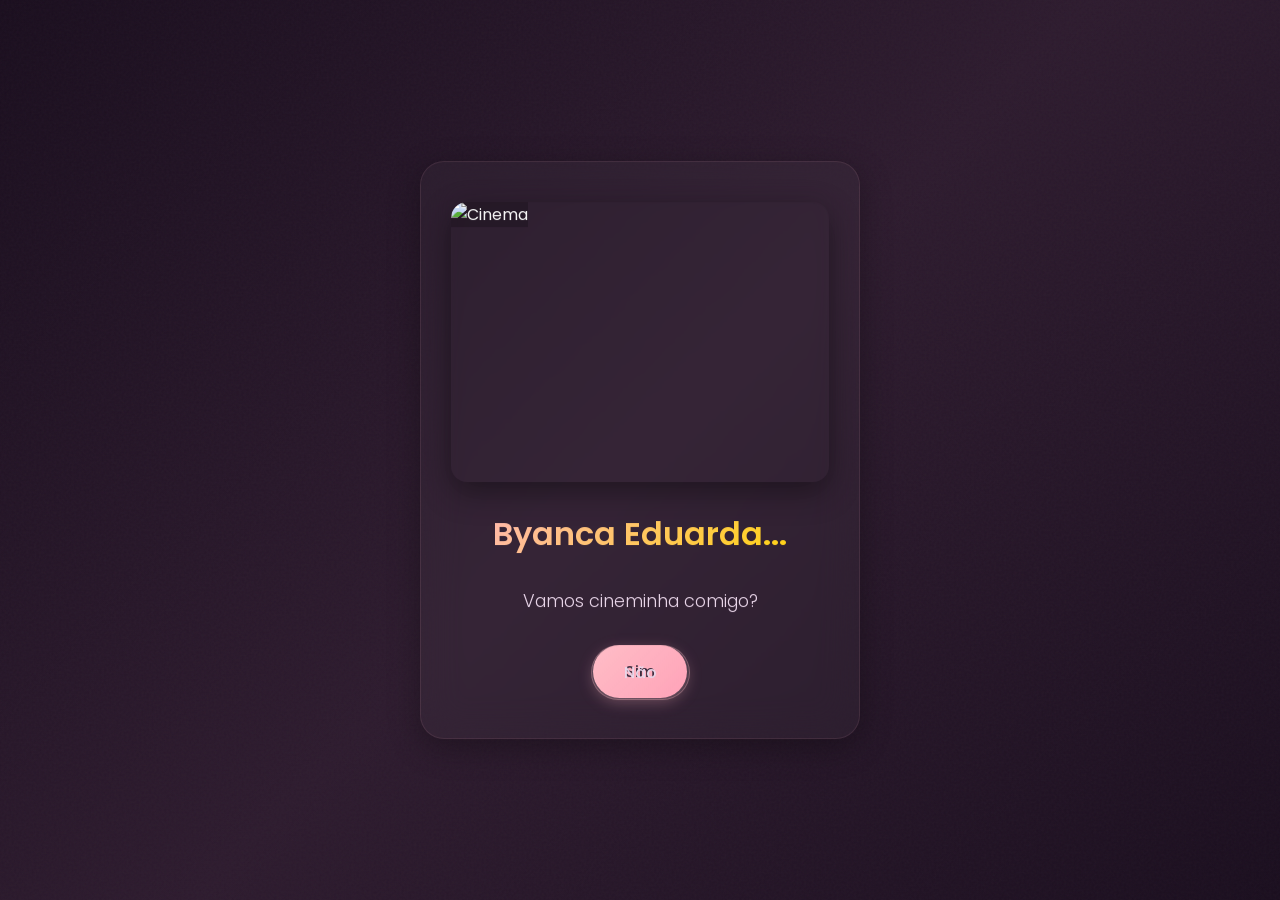
==== frontend/public/convite-cinema.html @ 3f0ec419 "auto-commit for ddc88f70-72ef-4a92-8372-09b537f8a39b" ====
<!DOCTYPE html>
<html lang="pt-BR">
<head>
    <meta charset="UTF-8">
    <meta name="viewport" content="width=device-width, initial-scale=1.0">
    <title>Convite Especial 💕</title>
    <link rel="preconnect" href="https://fonts.googleapis.com">
    <link rel="preconnect" href="https://fonts.gstatic.com" crossorigin>
    <link href="https://fonts.googleapis.com/css2?family=Poppins:wght@300;400;500;600;700&family=Caveat:wght@400;500;600;700&display=swap" rel="stylesheet">
    
    <style>
        * {
            margin: 0;
            padding: 0;
            box-sizing: border-box;
        }

        body {
            font-family: 'Poppins', sans-serif;
            background: linear-gradient(135deg, #1a0e1e 0%, #2d1b2e 50%, #1a0e1e 100%);
            color: #f5f5f5;
            min-height: 100vh;
            overflow-x: hidden;
            position: relative;
        }

        body::before {
            content: '';
            position: fixed;
            top: 0;
            left: 0;
            width: 100%;
            height: 100%;
            background-image: url("data:image/svg+xml,%3Csvg viewBox='0 0 400 400' xmlns='http://www.w3.org/2000/svg'%3E%3Cfilter id='noiseFilter'%3E%3CfeTurbulence type='fractalNoise' baseFrequency='0.9' numOctaves='4' stitchTiles='stitch'/%3E%3C/filter%3E%3Crect width='100%25' height='100%25' filter='url(%23noiseFilter)' opacity='0.03'/%3E%3C/svg%3E");
            pointer-events: none;
            z-index: 1;
        }

        .container {
            max-width: 500px;
            margin: 0 auto;
            padding: 20px;
            min-height: 100vh;
            display: flex;
            align-items: center;
            justify-content: center;
            position: relative;
            z-index: 2;
        }

        .screen {
            position: absolute;
            top: 50%;
            left: 50%;
            transform: translate(-50%, -50%);
            width: 100%;
            max-width: 500px;
            padding: 30px;
            opacity: 0;
            visibility: hidden;
            transition: opacity 0.6s ease, transform 0.6s ease, visibility 0.6s;
        }

        .screen.active {
            opacity: 1;
            visibility: visible;
            transform: translate(-50%, -50%) translateY(0);
        }

        .screen.slide-out-left {
            transform: translate(-50%, -50%) translateX(-100px);
            opacity: 0;
        }

        .screen.slide-in-right {
            transform: translate(-50%, -50%) translateX(100px);
            opacity: 0;
        }

        .screen-content {
            background: rgba(255, 255, 255, 0.03);
            backdrop-filter: blur(20px);
            border-radius: 24px;
            padding: 40px 30px;
            border: 1px solid rgba(255, 182, 193, 0.1);
            box-shadow: 0 8px 32px rgba(0, 0, 0, 0.3);
        }

        .image-container {
            width: 100%;
            height: 280px;
            margin-bottom: 30px;
            border-radius: 16px;
            overflow: hidden;
            box-shadow: 0 10px 30px rgba(0, 0, 0, 0.4);
        }

        .image-container img {
            width: 100%;
            height: 100%;
            object-fit: contain;
            background: rgba(0, 0, 0, 0.2);
        }

        h1 {
            font-size: clamp(1.5rem, 5vw, 2rem);
            font-weight: 600;
            text-align: center;
            margin-bottom: 30px;
            background: linear-gradient(135deg, #ffb6c1 0%, #ffd700 100%);
            -webkit-background-clip: text;
            -webkit-text-fill-color: transparent;
            background-clip: text;
            line-height: 1.4;
        }

        .text-content {
            font-size: clamp(1rem, 3vw, 1.1rem);
            text-align: center;
            margin-bottom: 30px;
            color: #e8d5e8;
            line-height: 1.6;
            font-weight: 300;
        }

        .button-container {
            display: flex;
            gap: 15px;
            justify-content: center;
            flex-wrap: wrap;
            margin-top: 30px;
        }

        .btn {
            padding: 14px 32px;
            font-size: 1rem;
            font-weight: 500;
            font-family: 'Poppins', sans-serif;
            border: none;
            border-radius: 50px;
            cursor: pointer;
            transition: transform 0.2s ease, box-shadow 0.2s ease;
            position: relative;
            overflow: hidden;
        }

        .btn::before {
            content: '';
            position: absolute;
            top: 50%;
            left: 50%;
            width: 0;
            height: 0;
            border-radius: 50%;
            background: rgba(255, 255, 255, 0.2);
            transform: translate(-50%, -50%);
            transition: width 0.4s ease, height 0.4s ease;
        }

        .btn:hover::before {
            width: 300px;
            height: 300px;
        }

        .btn:hover {
            transform: translateY(-3px);
            box-shadow: 0 8px 20px rgba(255, 182, 193, 0.4);
        }

        .btn:active {
            transform: translateY(-1px);
        }

        .btn-yes {
            background: linear-gradient(135deg, #ffb6c1 0%, #ff9eb5 100%);
            color: #2d1b2e;
            box-shadow: 0 4px 15px rgba(255, 182, 193, 0.3);
        }

        .btn-no {
            background: linear-gradient(135deg, rgba(255, 255, 255, 0.1) 0%, rgba(255, 255, 255, 0.05) 100%);
            color: #e8d5e8;
            border: 1px solid rgba(255, 182, 193, 0.3);
            position: absolute;
        }

        .btn-next {
            background: linear-gradient(135deg, #ffd700 0%, #ffed4e 100%);
            color: #2d1b2e;
            box-shadow: 0 4px 15px rgba(255, 215, 0, 0.3);
            min-width: 140px;
        }

        .post-it {
            background: linear-gradient(135deg, #fff9c4 0%, #fff59d 100%);
            color: #5d4037;
            padding: 20px;
            border-radius: 4px;
            margin-top: 30px;
            box-shadow: 0 4px 12px rgba(0, 0, 0, 0.2);
            font-family: 'Caveat', cursive;
            font-size: 1.1rem;
            line-height: 1.5;
            position: relative;
            transform: rotate(-1deg);
            border-top: 20px solid rgba(255, 235, 59, 0.3);
        }

        .post-it::before {
            content: '';
            position: absolute;
            top: -15px;
            left: 50%;
            transform: translateX(-50%);
            width: 60px;
            height: 20px;
            background: rgba(255, 224, 130, 0.5);
            border-radius: 2px;
        }

        .confetti {
            position: fixed;
            width: 10px;
            height: 10px;
            background: #ffb6c1;
            position: absolute;
            animation: confetti-fall 3s linear forwards;
            z-index: 1000;
        }

        @keyframes confetti-fall {
            to {
                transform: translateY(100vh) rotate(360deg);
                opacity: 0;
            }
        }

        .heart {
            position: fixed;
            font-size: 30px;
            animation: heart-float 4s ease-in forwards;
            z-index: 1000;
            pointer-events: none;
        }

        @keyframes heart-float {
            0% {
                transform: translateY(0) scale(0);
                opacity: 1;
            }
            50% {
                transform: translateY(-200px) scale(1);
                opacity: 1;
            }
            100% {
                transform: translateY(-400px) scale(0);
                opacity: 0;
            }
        }

        .success-message {
            text-align: center;
            font-size: 3rem;
            color: #ffb6c1;
            margin-top: 20px;
            opacity: 0;
            transition: opacity 0.5s ease;
        }

        .success-message.show {
            opacity: 1;
        }

        @media (max-width: 480px) {
            .container {
                padding: 15px;
            }

            .screen-content {
                padding: 30px 20px;
            }

            .image-container {
                height: 220px;
            }

            .btn {
                padding: 12px 24px;
                font-size: 0.95rem;
            }

            .post-it {
                font-size: 1rem;
                padding: 18px;
            }
        }
    </style>
</head>
<body>
    <div class="container">
        <!-- Screen 1 -->
        <div class="screen active" id="screen1">
            <div class="screen-content">
                <div class="image-container">
                    <img src="https://customer-assets.emergentagent.com/job_efd1aa61-243b-4311-99b2-5c971d65bdc2/artifacts/mk8tixig_cineflix.webp" alt="Cinema" data-testid="cinema-image">
                </div>
                <h1 data-testid="screen1-title">Byanca Eduarda...</h1>
                <p class="text-content" data-testid="screen1-text">Vamos cineminha comigo?</p>
                <div class="button-container">
                    <button class="btn btn-yes" onclick="goToScreen(2)" data-testid="btn-yes-screen1">Sim</button>
                    <button class="btn btn-no" id="btnNo1" onmouseover="moveButton(this)" onclick="goToScreen(2)" data-testid="btn-no-screen1">Não</button>
                </div>
            </div>
        </div>

        <!-- Screen 2 -->
        <div class="screen" id="screen2">
            <div class="screen-content">
                <div class="image-container">
                    <img src="https://customer-assets.emergentagent.com/job_efd1aa61-243b-4311-99b2-5c971d65bdc2/artifacts/a3qgixqg_jogos%20vorazes11.jpg" alt="Jogos Vorazes" data-testid="hunger-games-image">
                </div>
                <p class="text-content" data-testid="screen2-text">Não é jogos vorazes, mas eu prometo que vai ser um bom filme...</p>
                <div class="button-container">
                    <button class="btn btn-next" onclick="goToScreen(3)" data-testid="btn-next-screen2">Avançar →</button>
                </div>
            </div>
        </div>

        <!-- Screen 3 -->
        <div class="screen" id="screen3">
            <div class="screen-content">
                <div class="image-container">
                    <img src="https://customer-assets.emergentagent.com/job_efd1aa61-243b-4311-99b2-5c971d65bdc2/artifacts/kknkqvxp_devorador.jpg" alt="Devorador de Estrelas" data-testid="stareater-image">
                </div>
                <p class="text-content" data-testid="screen3-text">E se for ruim, a gente conversa o filme todo, e eu ainda deixo você tirar uma soneca durante o filme</p>
                <div class="button-container">
                    <button class="btn btn-next" onclick="goToScreen(4)" data-testid="btn-next-screen3">Avançar →</button>
                </div>
            </div>
        </div>

        <!-- Screen 4 (Final) -->
        <div class="screen" id="screen4">
            <div class="screen-content">
                <h1 data-testid="screen4-title">Só eu tenho saudadessss</h1>
                <div class="image-container">
                    <img src="https://customer-assets.emergentagent.com/job_efd1aa61-243b-4311-99b2-5c971d65bdc2/artifacts/atnk90g6_Captura%20de%20tela%202026-03-31%20221732.png" alt="Flork" data-testid="flork-image">
                </div>
                <div class="button-container">
                    <button class="btn btn-yes" onclick="celebrate()" data-testid="btn-yes-final">Eu também tenho!</button>
                    <button class="btn btn-no" id="btnNo2" onmouseover="moveButton(this)" data-testid="btn-no-final">Não tenho</button>
                </div>
                <div class="post-it" data-testid="post-it-note">
                    Eu sei que a sua rotina é corrida, mas o convite está feito, vou deixar você me avisar o dia... Mas só se quiser ir, prometo que não vou ficar magoado
                </div>
            </div>
        </div>
    </div>

    <script>
        let currentScreen = 1;

        function goToScreen(screenNumber) {
            const current = document.getElementById(`screen${currentScreen}`);
            const next = document.getElementById(`screen${screenNumber}`);

            current.classList.add('slide-out-left');
            current.classList.remove('active');

            next.classList.add('slide-in-right');
            
            setTimeout(() => {
                next.classList.remove('slide-in-right');
                next.classList.add('active');
                current.classList.remove('slide-out-left');
            }, 50);

            currentScreen = screenNumber;
        }

        function moveButton(button) {
            const container = button.closest('.screen-content');
            const containerRect = container.getBoundingClientRect();
            const buttonRect = button.getBoundingClientRect();

            const maxX = containerRect.width - buttonRect.width - 60;
            const maxY = containerRect.height - buttonRect.height - 60;

            const randomX = Math.random() * maxX;
            const randomY = Math.random() * maxY;

            button.style.position = 'absolute';
            button.style.left = randomX + 'px';
            button.style.top = randomY + 'px';
        }

        function celebrate() {
            for (let i = 0; i < 50; i++) {
                setTimeout(() => {
                    createConfetti();
                }, i * 30);
            }

            for (let i = 0; i < 15; i++) {
                setTimeout(() => {
                    createHeart();
                }, i * 200);
            }
        }

        function createConfetti() {
            const confetti = document.createElement('div');
            confetti.classList.add('confetti');
            
            const colors = ['#ffb6c1', '#ffd700', '#ff69b4', '#ffa07a', '#98fb98'];
            confetti.style.background = colors[Math.floor(Math.random() * colors.length)];
            confetti.style.left = Math.random() * window.innerWidth + 'px';
            confetti.style.top = '-10px';
            confetti.style.transform = `rotate(${Math.random() * 360}deg)`;
            
            document.body.appendChild(confetti);
            
            setTimeout(() => {
                confetti.remove();
            }, 3000);
        }

        function createHeart() {
            const heart = document.createElement('div');
            heart.classList.add('heart');
            heart.textContent = '❤️';
            heart.style.left = (Math.random() * (window.innerWidth - 50)) + 'px';
            heart.style.bottom = '0px';
            
            document.body.appendChild(heart);
            
            setTimeout(() => {
                heart.remove();
            }, 4000);
        }

        document.addEventListener('DOMContentLoaded', function() {
            const noButtons = document.querySelectorAll('.btn-no');
            noButtons.forEach(button => {
                button.addEventListener('touchstart', function(e) {
                    moveButton(this);
                    e.preventDefault();
                });
            });
        });
    </script>
</body>
</html>
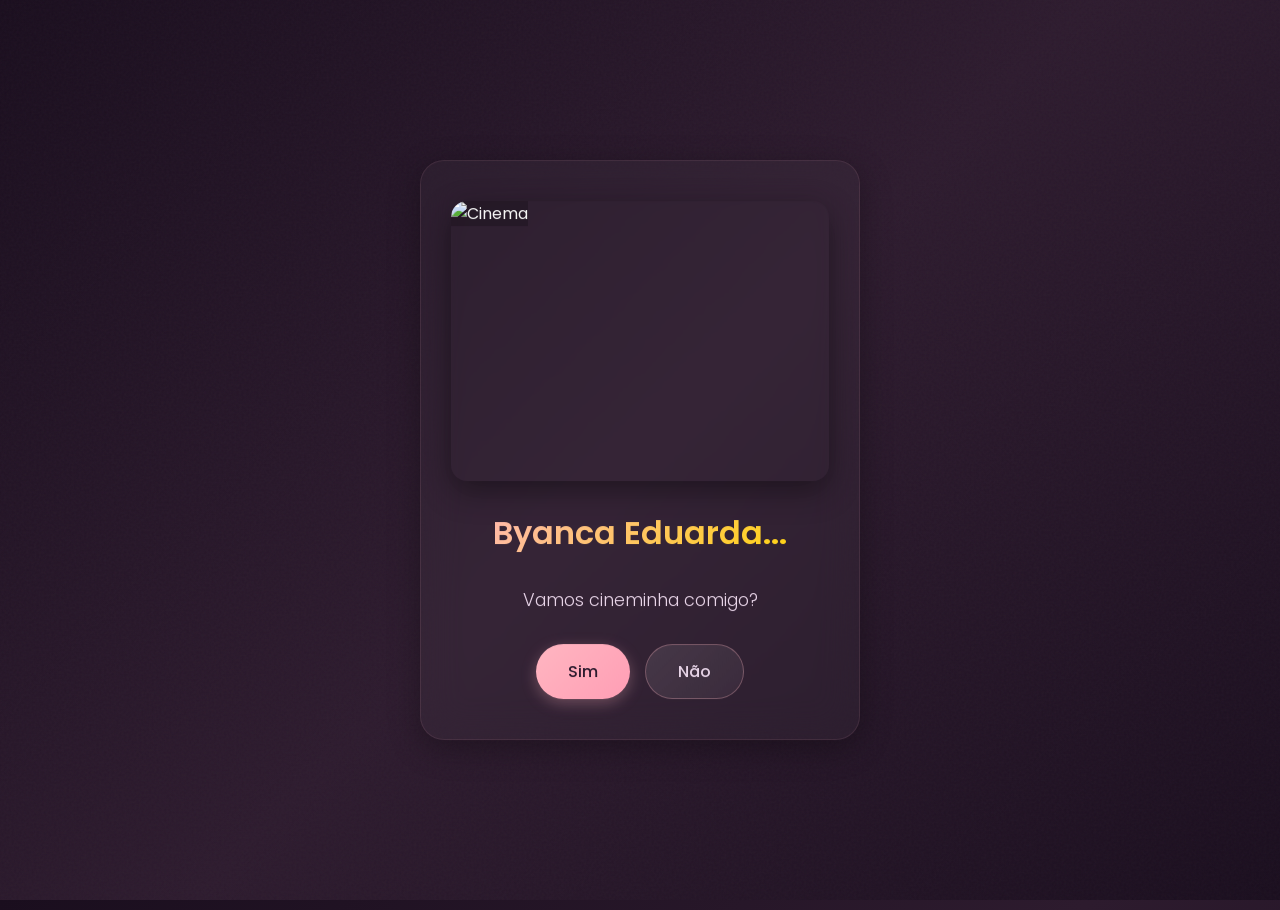
==== commit aaa52305: "auto-commit for 6595f028-4ba6-4243-8b04-f1cb98c01287" ====
--- a/frontend/public/convite-cinema.html
+++ b/frontend/public/convite-cinema.html
@@ -181,7 +181,6 @@
             background: linear-gradient(135deg, rgba(255, 255, 255, 0.1) 0%, rgba(255, 255, 255, 0.05) 100%);
             color: #e8d5e8;
             border: 1px solid rgba(255, 182, 193, 0.3);
-            position: absolute;
         }
 
         .btn-next {
@@ -193,14 +192,14 @@
 
         .post-it {
             background: linear-gradient(135deg, #fff9c4 0%, #fff59d 100%);
-            color: #5d4037;
-            padding: 20px;
+            color: #4a4a4a;
+            padding: 24px;
             border-radius: 4px;
             margin-top: 30px;
             box-shadow: 0 4px 12px rgba(0, 0, 0, 0.2);
             font-family: 'Caveat', cursive;
-            font-size: 1.1rem;
-            line-height: 1.5;
+            font-size: 1.25rem;
+            line-height: 1.6;
             position: relative;
             transform: rotate(-1deg);
             border-top: 20px solid rgba(255, 235, 59, 0.3);
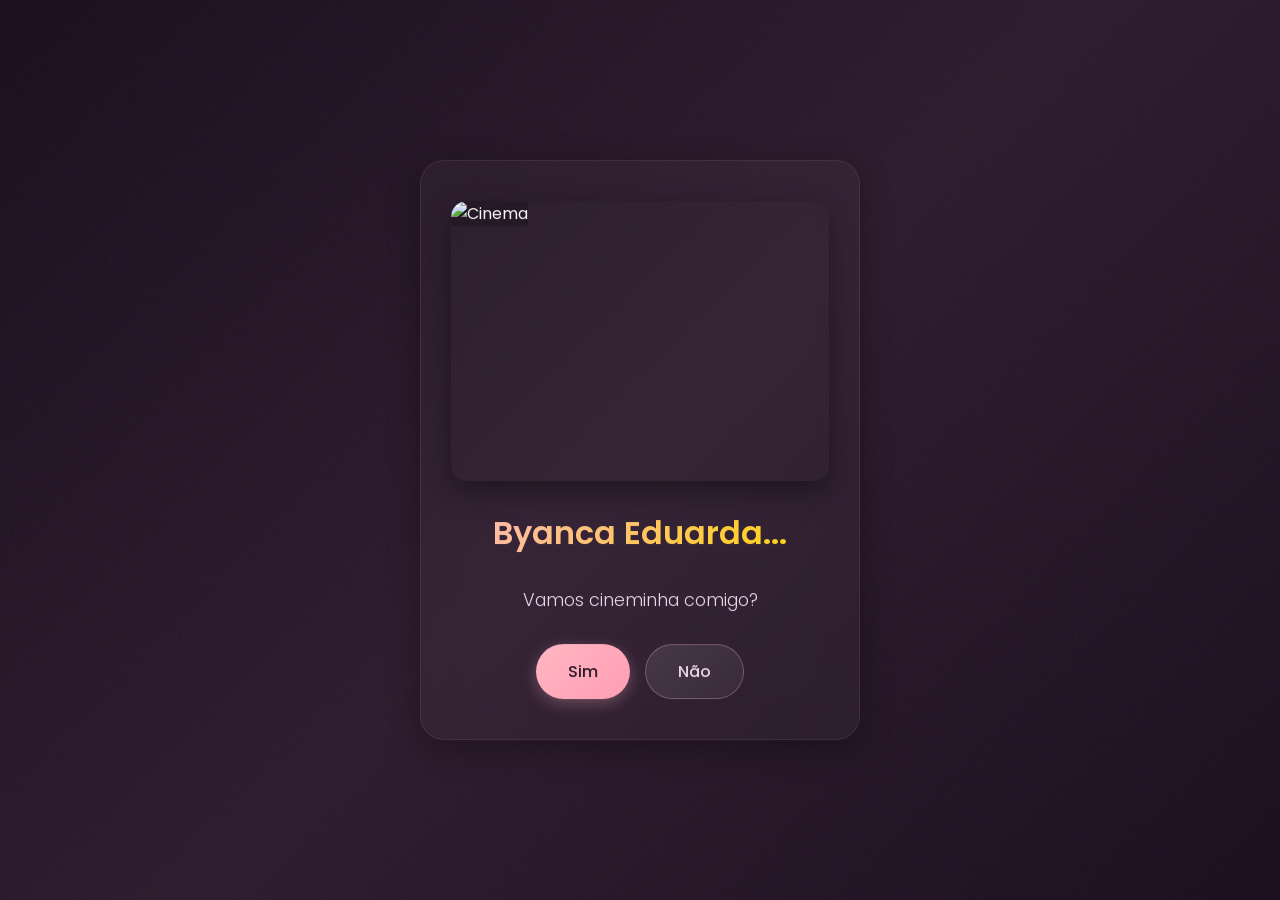
==== commit df5d05d6: "auto-commit for 9473a85f-29a4-428d-8474-0b6632d07848" ====
--- a/frontend/public/convite-cinema.html
+++ b/frontend/public/convite-cinema.html
@@ -84,6 +84,22 @@
             padding: 40px 30px;
             border: 1px solid rgba(255, 182, 193, 0.1);
             box-shadow: 0 8px 32px rgba(0, 0, 0, 0.3);
+            max-height: calc(100vh - 60px);
+            overflow-y: auto;
+        }
+        
+        #screen4 .screen-content {
+            padding: 30px 25px;
+        }
+        
+        #screen4 .image-container {
+            height: 200px;
+            margin-bottom: 20px;
+        }
+        
+        #screen4 h1 {
+            margin-bottom: 20px;
+            font-size: clamp(1.3rem, 4vw, 1.8rem);
         }
 
         .image-container {
